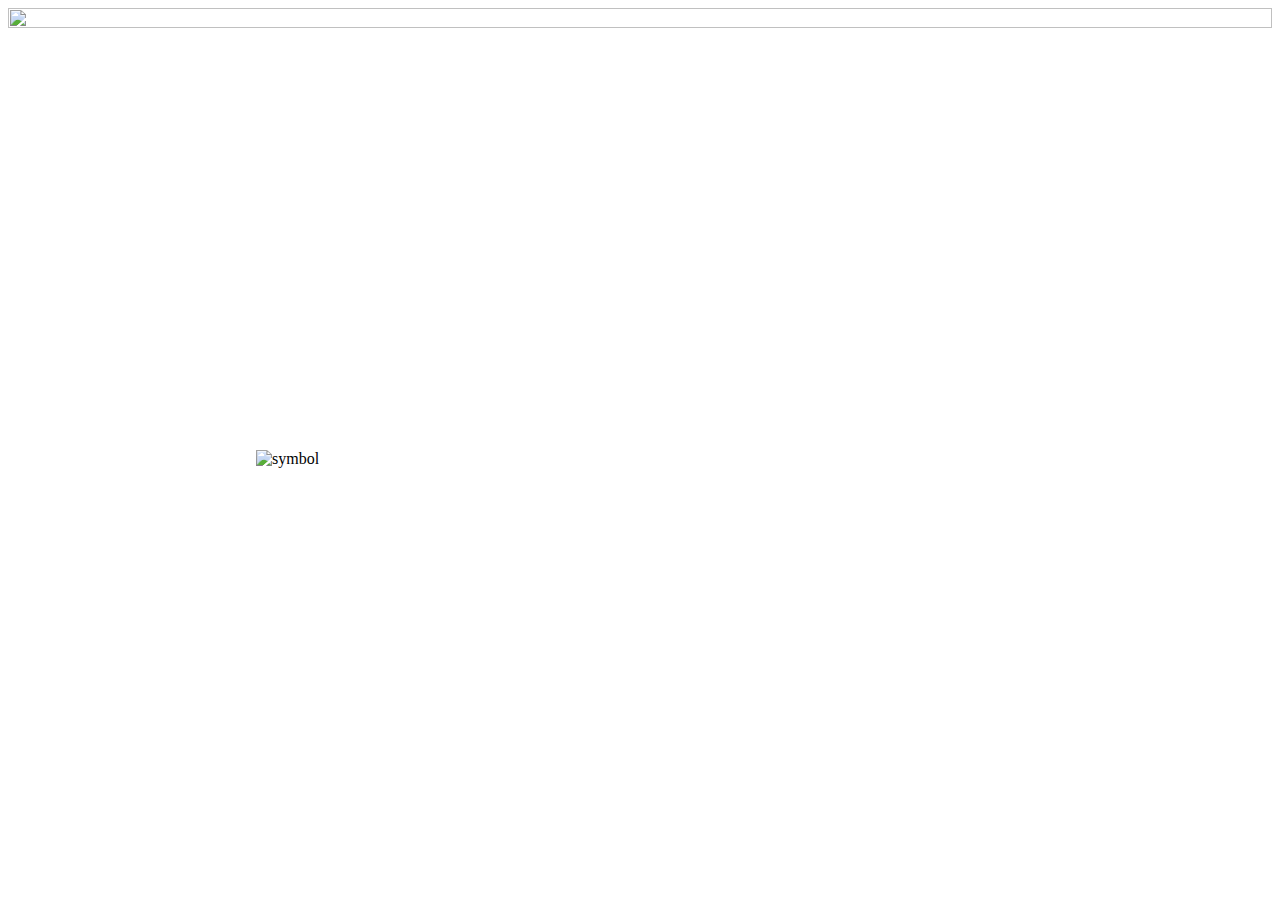
==== cdc.html @ 30a78ee1 "Add files via upload" ====
<!DOCTYPE html>
<html lang="en">
	<head>
		<meta charset="utf-8">		
		<title></title>
		<meta name="description" content="">
		<link rel="stylesheet" href="./website2.css">
	</head>

	<body>
		<img src="images/cdc.jpg" width="100%" height="100%"  >
<!--#this is where you place the contents of your web page-->
<a class="hideDisplaya" href="https://wise-paas.advantech.com/en-us/marketplace/product/category/advantech-select/webaccess 
">
  <img src="images/sphere.png" width="70" height="70" alt="symbol">

  <span class="showDisplayOnHover">
      

    <span class="showBodyOfDisplayOnHover">
     <H3>Centralized Dashboard Command Center</H3>
	<H4>- Real-time dashboard monitoring for all solutions.</br>
            - Using contextualized and visualized data, both real-time and historical, it enables managers to gain significant intelligence and actionable insights for optimizing operation efficiency.</H4>

    </span>
  </span>
</a>



		</div><!--content-->

			<div id="footer">
			
			</div> <!--footer-->
		</div><!--wrapper-->

	</body>
</html>
---- website2.css ----
a.hideDisplaya{
  position: relative; /* This makes everything work.*/
  /* Allows you to layer overlapping elements. */
  z-index: 20; 
  color: #000;
  text-decoration: none;
       top:50%;
       left:20%;
       width:100px;
       height:40px;
       position: absolute;
       
}

a.hideDisplayb{
  position: relative; /* This makes everything work.*/
  /* Allows you to layer overlapping elements. */
  z-index: 20; 
  color: #000;
  text-decoration: none;
       top:85%;
       left:70%;
       width:100px;
       height:40px;
       position: absolute;
       
}
  

a.hideDisplaya:hover{
  /* Allows you to layer overlapping elements. */
  z-index: 30; 
display:block;
}



a.hideDisplayb:hover{
  /* Allows you to layer overlapping elements. */
  z-index: 30; 
display:block;
}

a.hideDisplaya span.showDisplayOnHover{

display:none;
}

a.hideDisplayb span.showDisplayOnHover{
display:none;
}


/* This will only display itself when the
 * user hovers the mouse over the anchor. */
a.hideDisplaya:hover span.showDisplayOnHover{ 
  display: block;
  position: absolute;
  font-size: 18px;

  
  /* This sets the height of a line of text in the box. */
  line-height: 25px;

  
  /* These position the box where it needs to go. */
  top: 1px; 
  left: 50px; 
  
  /* These adjust the size of the box when it appears. */
  width: 300px;
  padding: 10px;
  
  border: 1px solid #666666;
  background-color: #FFFFFF; 
  
  /* text color */
  color: #000000;
  text-align: left;
}

/* This will only display itself when the
 * user hovers the mouse over the anchor. */
a.hideDisplayb:hover span.showDisplayOnHover{ 
  display: block;
  position: absolute;
  font-size: 18px;

  
  /* This sets the height of a line of text in the box. */
  line-height: 25px;

  
  /* These position the box where it needs to go. */
  top: 5px; 
  left: 50px; 
  
  /* These adjust the size of the box when it appears. */
  width: 200px;
  padding: 10px;
  
  border: 1px solid #666666;
  background-color: #FFFFFF; 
  
  /* text color */
  color: #000000;
  text-align: left;
}


span.showBodyOfDisplayOnHover {
  font-size: 16px; 
  font-weight: normal;
  color: #444;
  line-height: 18px; 
display:block;
}



h1 { 
  color: #000000; 
  font-family: Georgia, "Times New Roman", serif; 
  text-align: center;
}

/* All of the elements that start with # are used 
 * to control the appearance of sections surrounded 
 * by <div> tags with the specified id. */
#wrapper {  
  min-width: 700px;
  text-align: center;
  
  /* The next two commands center the 
   *wrapper in the middle of the browser window. */
  margin-left: auto;
  margin-right: auto;
  
  /* This sets the wrapper to use 80% of the browser window. */
  width: 80%; 
}

#header {
  color: #000000;
  text-align: center;
  margin: 0;
  
  /* The header will have 20 pixels of blank space below it. */
  padding-bottom: 20px; 
} 

#guide {

}

#content {
  padding-top: 10px;
  padding-bottom: 30px;
  padding-left: 20px;
  padding-right: 20px;
  color: #000000;
}

#footer { 
  color: #000000; 
  font-size: .60em; 
  font-style: italic; 
  text-align: center;
  padding-top: 20px;
  padding-bottom: 20px;
}

/* This controls the appearance of the hyperlinks 
 * in the footer section of the div element. */
#footer a:link {
  color: #000000; 
}

/* This controls the appearance of the hyperlinks that have 
 * been visited in the footer section of the div element. */
#footer a:visited {
  color: #000000; 
}

h3 
{
  text-align: center;
    
}

h4 
{text-align: left;}
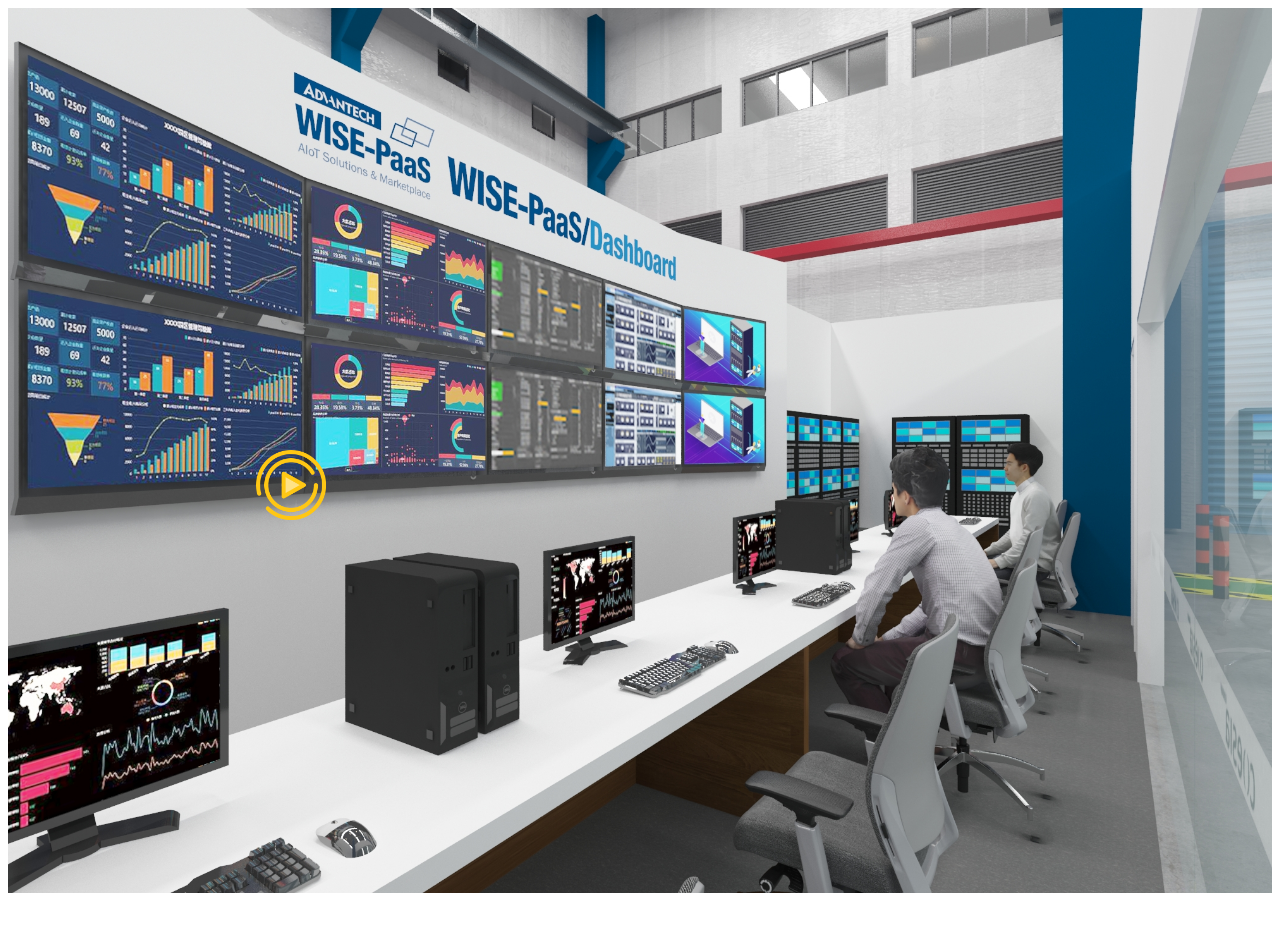
==== commit 3cde0984: "Update cdc.html" ====
--- a/cdc.html
+++ b/cdc.html
@@ -8,11 +8,11 @@
 	</head>
 
 	<body>
-		<img src="images/cdc.jpg" width="100%" height="100%"  >
+		<img src="cdc.jpg" width="100%" height="100%"  >
 <!--#this is where you place the contents of your web page-->
 <a class="hideDisplaya" href="https://wise-paas.advantech.com/en-us/marketplace/product/category/advantech-select/webaccess 
 ">
-  <img src="images/sphere.png" width="70" height="70" alt="symbol">
+  <img src="sphere.png" width="70" height="70" alt="symbol">
 
   <span class="showDisplayOnHover">
       
@@ -36,4 +36,4 @@
 		</div><!--wrapper-->
 
 	</body>
-</html>+</html>
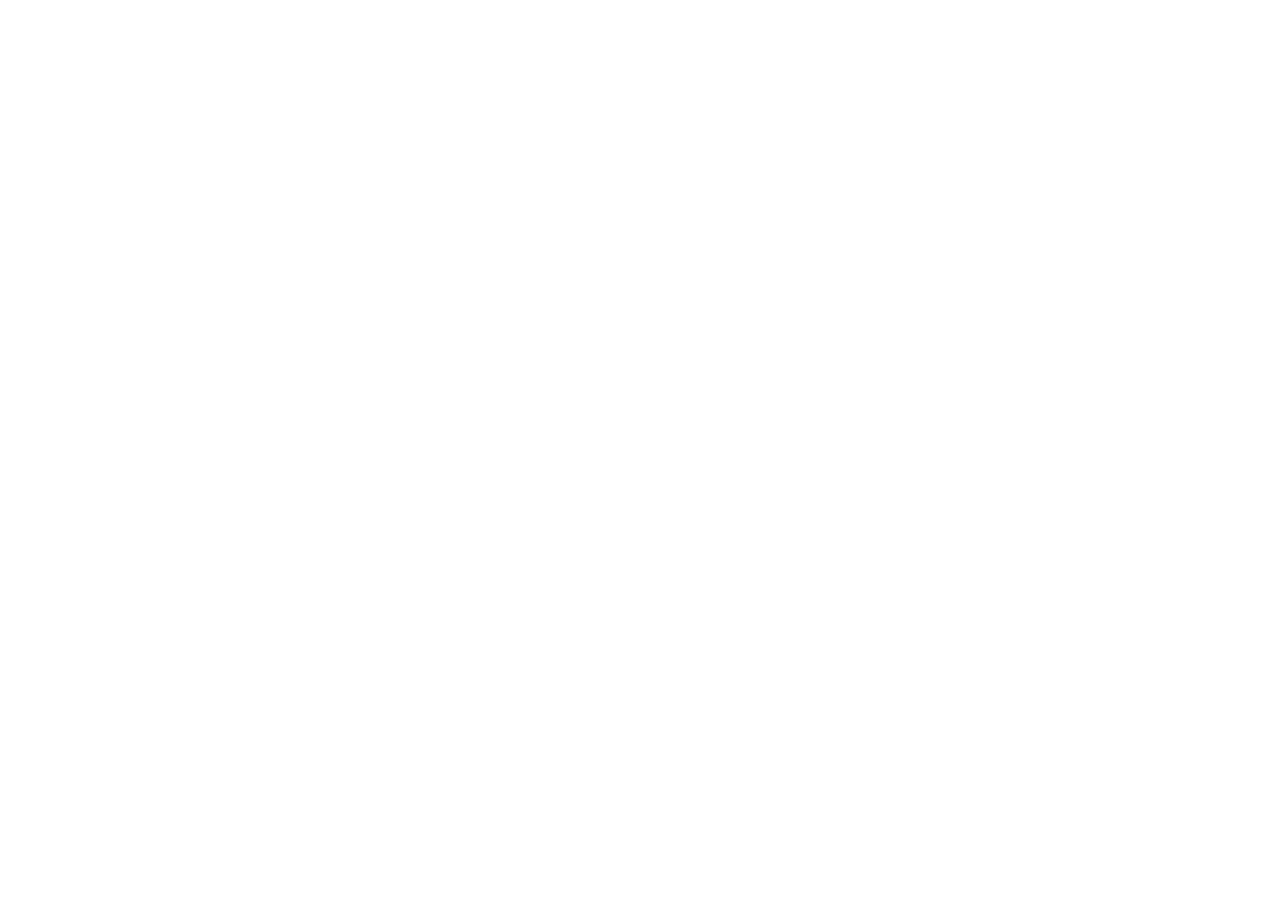
==== commit 7e493109: "Update cdc.html" ====
--- a/cdc.html
+++ b/cdc.html
@@ -1,39 +1,18 @@
-<!DOCTYPE html>
-<html lang="en">
-	<head>
-		<meta charset="utf-8">		
-		<title></title>
-		<meta name="description" content="">
-		<link rel="stylesheet" href="./website2.css">
-	</head>
-
-	<body>
-		<img src="cdc.jpg" width="100%" height="100%"  >
-<!--#this is where you place the contents of your web page-->
-<a class="hideDisplaya" href="https://wise-paas.advantech.com/en-us/marketplace/product/category/advantech-select/webaccess 
-">
-  <img src="sphere.png" width="70" height="70" alt="symbol">
-
-  <span class="showDisplayOnHover">
-      
-
-    <span class="showBodyOfDisplayOnHover">
-     <H3>Centralized Dashboard Command Center</H3>
-	<H4>- Real-time dashboard monitoring for all solutions.</br>
-            - Using contextualized and visualized data, both real-time and historical, it enables managers to gain significant intelligence and actionable insights for optimizing operation efficiency.</H4>
-
-    </span>
-  </span>
-</a>
-
-
-
-		</div><!--content-->
-
-			<div id="footer">
-			
-			</div> <!--footer-->
-		</div><!--wrapper-->
-
-	</body>
+<!doctype html>
+<html>
+<head>
+    <link rel="stylesheet" href="image-map-pro.min.css">
+</head>
+<body>
+    <div id="image-map-pro-container"></div>
+    <script src="jquery.min.js"></script>
+    <script src="image-map-pro.min.js"></script>
+    <script type="text/javascript">
+        ;(function ($, window, document, undefined) {
+            $(document).ready(function() {
+        $('#image-map-pro-container').imageMapPro({"id":6439,"editor":{"previewMode":1,"selected_shape":"spot-4763","shapeCounter":{"spots":18}},"general":{"name":"Advantech","shortcode":"Advantech","width":1920,"height":1344,"naturalWidth":4167,"naturalHeight":2917,"center_image_map":1},"image":{"url":"https://advantech-vs.github.io/advantech-vs/pf.jpg"},"fullscreen":{"enable_fullscreen_mode":1,"start_in_fullscreen_mode":1},"shapes":{"pageload_animation":"grow","glowing_shapes":1},"tooltips":{"constrain_tooltips":0,"fullscreen_tooltips":"none"},"layers":{"enable_layers":1,"layers_list":[{"id":2,"title":"Main","image_url":"https://advantech-vs.github.io/advantech-vs/background_icon.jpg","image_width":4167,"image_height":2917},{"id":1,"title":"Command Center","image_url":"https://advantech-vs.github.io/advantech-vs/cdc_icon.jpg","image_width":4167,"image_height":2917},{"id":0,"title":"Production Floor","image_url":"https://advantech-vs.github.io/advantech-vs/pf_icon.jpg","image_width":4167,"image_height":2917}]},"shapes_menu":{"enable_search":0,"hide_children_of_connected_shapes":0},"spots":[{"id":"spot-2516","title":"Command Centre","x":47.756,"y":31.312,"x_image_background":47.756,"y_image_background":31.312,"layerID":"2","default_style":{"opacity":0.9603960396039604,"background_color":"#ffffff","background_opacity":0,"use_icon":0},"mouseover_style":{"opacity":0.9603960396039604,"background_opacity":0},"tooltip_style":{"background_opacity":0,"position":"right","width":280,"offset_x":-7.278353772338946,"offset_y":1.828256694034252},"tooltip_content":{"squares_settings":{"containers":[{"id":"sq-container-60431","settings":{"elements":[{"settings":{"name":"Button","iconClass":"fa fa-link"},"options":{"heading":{"text":"My Shape"},"button":{"text":"Centralized Dashboard Command Center","link_to":"https://advantech-vs.github.io/advantech-vs/cdc.html","bg_color":"#7a7a7a"}}}]}}]}}},{"id":"spot-5788","title":"PF","x":71.144,"y":53.508,"x_image_background":71.144,"y_image_background":53.508,"layerID":"2","static":1,"default_style":{"background_opacity":0,"use_icon":0},"tooltip_style":{"background_opacity":0,"position":"right","width":195,"offset_x":-6.14043772865125,"offset_y":2.0573871288168633},"tooltip_content":{"squares_settings":{"containers":[{"id":"sq-container-196781","settings":{"elements":[{"settings":{"name":"Button","iconClass":"fa fa-link"},"options":{"heading":{"text":"My Shape"},"button":{"text":"Production Floor","link_to":"https://advantech-vs.github.io/advantech-vs/pf.html","bg_color":"#7a7a7a","padding":10}}}]}}]}}},{"id":"spot-9076","title":"Spot 6","x":41.028,"y":37.491,"x_image_background":41.028,"y_image_background":37.491,"layerID":"1","default_style":{"background_opacity":0,"use_icon":0},"mouseover_style":{"opacity":0.48514851485148514,"background_opacity":0.504950495049505},"tooltip_style":{"background_opacity":0,"position":"right","width":353,"auto_width":0,"offset_x":-6.252065255557596,"offset_y":5.489073627672703},"tooltip_content":{"squares_settings":{"containers":[{"id":"sq-container-28511","settings":{"elements":[{"settings":{"name":"Button","iconClass":"fa fa-link"},"options":{"heading":{"text":"My Shape"},"button":{"text":"Centralized Dashboard Command Center","link_to":"https://wise-paas.advantech.com/en-us/marketplace/product/category/advantech-select/webaccess ","display":"block","height":30,"bg_color":"#7a7a7a"},"style":{"background_color":"#7a7a7a","background_opacity":1},"font":{"line_height":"5"}}},{"settings":{"name":"Paragraph","iconClass":"fa fa-paragraph"},"options":{"text":{"text":"- Real-time dashboard monitoring for all solutions.\n- Using contextualized and visualized data, both real-time and historical, it enables managers to gain significant intelligence and actionable insights for optimizing operation efficiency."},"style":{"background_color":"#dedede","background_opacity":0.7444933920704846},"font":{"font_size":"12","text_color":"#4d4d4d"}}}]}}]}}},{"id":"spot-4763","title":"Command Centre","x":25.559,"y":35.327,"x_image_background":25.559,"y_image_background":35.327,"static":1,"default_style":{"opacity":0,"background_color":"#ffffff","background_opacity":0.011138613861386138,"use_icon":0},"mouseover_style":{"opacity":0,"background_opacity":0.011138613861386138},"tooltip_style":{"background_opacity":0,"position":"right","width":381,"auto_width":0,"offset_x":-0.27562853546371713,"offset_y":15.578740276035134},"tooltip_content":{"squares_settings":{"containers":[{"id":"sq-container-103231","settings":{"elements":[{"settings":{"name":"Button","iconClass":"fa fa-link"},"options":{"button":{"text":"Machine Status Monitoring","link_to":"https://www.advantech.com/srp/overall-equipment-effectiveness?_ga=2.231723231.133246273.1626855492-1766120000.1612441185 ","display":"block","height":30,"bg_color":"#7a7a7a"},"style":{"background_color":"#7a7a7a","background_opacity":1}}},{"settings":{"name":"Paragraph","iconClass":"fa fa-paragraph"},"options":{"text":{"text":"- Non-instrusive solution that able to detect machine status such as RUN, STOP, and IDLE through existing tower light to improve your overall equipment effectiveness (OEE)."},"style":{"background_color":"#cfcfcf","background_opacity":0.6607929515418502},"font":{"line_height":"20","text_color":"#4d4d4d"}}},{"settings":{"name":"Image","iconClass":"fa fa-camera"},"options":{"image":{"url":"https://advantech-vs.github.io/advantech-vs/test1.png","image_is_a_link":1,"link_to":"https://www.advantech.com/products/157db4ae-9705-4640-b24c-81867746ed30/wise-s100/mod_deb8859e-49cb-451e-9466-0631c012c481 "},"layout":{"column_span":{"lg":{"class":"sq-col-lg-7"}}},"style":{"background_opacity":0.5679012345679012}}},{"settings":{"name":"Image","iconClass":"fa fa-camera"},"options":{"image":{"url":"https://advantech-vs.github.io/advantech-vs/test2.png","image_is_a_link":1,"link_to":"https://www.advantech.com/products/4260f153-57cd-4102-81ea-7a0f36d9b216/wise-4051/mod_2eb0f706-e41f-41dd-b4b3-d83baa8644a3 "},"layout":{"column_span":{"lg":{"class":"sq-col-lg-5"}}},"style":{"background_opacity":0.5555555555555556}}}]}}]}}}]});
+            });
+            })(jQuery, window, document);
+    </script>
+</body>
 </html>
--- a/image-map-pro.min.css
+++ b/image-map-pro.min.css
@@ -0,0 +1,6 @@
+/*!
+ *  Font Awesome 4.7.0 by @davegandy - http://fontawesome.io - @fontawesome
+ *  License - http://fontawesome.io/license (Font: SIL OFL 1.1, CSS: MIT License)
+ */@font-face{font-family:FontAwesome;src:url(../fonts/fontawesome-webfont.eot?v=4.7.0);src:url(../fonts/fontawesome-webfont.eot?#iefix&v=4.7.0) format('embedded-opentype'),url(../fonts/fontawesome-webfont.woff2?v=4.7.0) format('woff2'),url(../fonts/fontawesome-webfont.woff?v=4.7.0) format('woff'),url(../fonts/fontawesome-webfont.ttf?v=4.7.0) format('truetype'),url(../fonts/fontawesome-webfont.svg?v=4.7.0#fontawesomeregular) format('svg');font-weight:400;font-style:normal}.fa{display:inline-block;font:normal normal normal 14px/1 FontAwesome;font-size:inherit;text-rendering:auto;-webkit-font-smoothing:antialiased;-moz-osx-font-smoothing:grayscale}.fa-lg{font-size:1.33333333em;line-height:.75em;vertical-align:-15%}.fa-2x{font-size:2em}.fa-3x{font-size:3em}.fa-4x{font-size:4em}.fa-5x{font-size:5em}.fa-fw{width:1.28571429em;text-align:center}.fa-ul{padding-left:0;margin-left:2.14285714em;list-style-type:none}.fa-ul>li{position:relative}.fa-li{position:absolute;left:-2.14285714em;width:2.14285714em;top:.14285714em;text-align:center}.fa-li.fa-lg{left:-1.85714286em}.fa-border{padding:.2em .25em .15em;border:solid .08em #eee;border-radius:.1em}.fa-pull-left{float:left}.fa-pull-right{float:right}.fa.fa-pull-left{margin-right:.3em}.fa.fa-pull-right{margin-left:.3em}.pull-right{float:right}.pull-left{float:left}.fa.pull-left{margin-right:.3em}.fa.pull-right{margin-left:.3em}.fa-spin{-webkit-animation:fa-spin 2s infinite linear;animation:fa-spin 2s infinite linear}.fa-pulse{-webkit-animation:fa-spin 1s infinite steps(8);animation:fa-spin 1s infinite steps(8)}@-webkit-keyframes fa-spin{0%{-webkit-transform:rotate(0);transform:rotate(0)}100%{-webkit-transform:rotate(359deg);transform:rotate(359deg)}}@keyframes fa-spin{0%{-webkit-transform:rotate(0);transform:rotate(0)}100%{-webkit-transform:rotate(359deg);transform:rotate(359deg)}}.fa-rotate-90{-webkit-transform:rotate(90deg);-ms-transform:rotate(90deg);transform:rotate(90deg)}.fa-rotate-180{-webkit-transform:rotate(180deg);-ms-transform:rotate(180deg);transform:rotate(180deg)}.fa-rotate-270{-webkit-transform:rotate(270deg);-ms-transform:rotate(270deg);transform:rotate(270deg)}.fa-flip-horizontal{-webkit-transform:scale(-1,1);-ms-transform:scale(-1,1);transform:scale(-1,1)}.fa-flip-vertical{-webkit-transform:scale(1,-1);-ms-transform:scale(1,-1);transform:scale(1,-1)}:root .fa-flip-horizontal,:root .fa-flip-vertical,:root .fa-rotate-180,:root .fa-rotate-270,:root .fa-rotate-90{filter:none}.fa-stack{position:relative;display:inline-block;width:2em;height:2em;line-height:2em;vertical-align:middle}.fa-stack-1x,.fa-stack-2x{position:absolute;left:0;width:100%;text-align:center}.fa-stack-1x{line-height:inherit}.fa-stack-2x{font-size:2em}.fa-inverse{color:#fff}.fa-glass:before{content:"\f000"}.fa-music:before{content:"\f001"}.fa-search:before{content:"\f002"}.fa-envelope-o:before{content:"\f003"}.fa-heart:before{content:"\f004"}.fa-star:before{content:"\f005"}.fa-star-o:before{content:"\f006"}.fa-user:before{content:"\f007"}.fa-film:before{content:"\f008"}.fa-th-large:before{content:"\f009"}.fa-th:before{content:"\f00a"}.fa-th-list:before{content:"\f00b"}.fa-check:before{content:"\f00c"}.fa-close:before,.fa-remove:before,.fa-times:before{content:"\f00d"}.fa-search-plus:before{content:"\f00e"}.fa-search-minus:before{content:"\f010"}.fa-power-off:before{content:"\f011"}.fa-signal:before{content:"\f012"}.fa-cog:before,.fa-gear:before{content:"\f013"}.fa-trash-o:before{content:"\f014"}.fa-home:before{content:"\f015"}.fa-file-o:before{content:"\f016"}.fa-clock-o:before{content:"\f017"}.fa-road:before{content:"\f018"}.fa-download:before{content:"\f019"}.fa-arrow-circle-o-down:before{content:"\f01a"}.fa-arrow-circle-o-up:before{content:"\f01b"}.fa-inbox:before{content:"\f01c"}.fa-play-circle-o:before{content:"\f01d"}.fa-repeat:before,.fa-rotate-right:before{content:"\f01e"}.fa-refresh:before{content:"\f021"}.fa-list-alt:before{content:"\f022"}.fa-lock:before{content:"\f023"}.fa-flag:before{content:"\f024"}.fa-headphones:before{content:"\f025"}.fa-volume-off:before{content:"\f026"}.fa-volume-down:before{content:"\f027"}.fa-volume-up:before{content:"\f028"}.fa-qrcode:before{content:"\f029"}.fa-barcode:before{content:"\f02a"}.fa-tag:before{content:"\f02b"}.fa-tags:before{content:"\f02c"}.fa-book:before{content:"\f02d"}.fa-bookmark:before{content:"\f02e"}.fa-print:before{content:"\f02f"}.fa-camera:before{content:"\f030"}.fa-font:before{content:"\f031"}.fa-bold:before{content:"\f032"}.fa-italic:before{content:"\f033"}.fa-text-height:before{content:"\f034"}.fa-text-width:before{content:"\f035"}.fa-align-left:before{content:"\f036"}.fa-align-center:before{content:"\f037"}.fa-align-right:before{content:"\f038"}.fa-align-justify:before{content:"\f039"}.fa-list:before{content:"\f03a"}.fa-dedent:before,.fa-outdent:before{content:"\f03b"}.fa-indent:before{content:"\f03c"}.fa-video-camera:before{content:"\f03d"}.fa-image:before,.fa-photo:before,.fa-picture-o:before{content:"\f03e"}.fa-pencil:before{content:"\f040"}.fa-map-marker:before{content:"\f041"}.fa-adjust:before{content:"\f042"}.fa-tint:before{content:"\f043"}.fa-edit:before,.fa-pencil-square-o:before{content:"\f044"}.fa-share-square-o:before{content:"\f045"}.fa-check-square-o:before{content:"\f046"}.fa-arrows:before{content:"\f047"}.fa-step-backward:before{content:"\f048"}.fa-fast-backward:before{content:"\f049"}.fa-backward:before{content:"\f04a"}.fa-play:before{content:"\f04b"}.fa-pause:before{content:"\f04c"}.fa-stop:before{content:"\f04d"}.fa-forward:before{content:"\f04e"}.fa-fast-forward:before{content:"\f050"}.fa-step-forward:before{content:"\f051"}.fa-eject:before{content:"\f052"}.fa-chevron-left:before{content:"\f053"}.fa-chevron-right:before{content:"\f054"}.fa-plus-circle:before{content:"\f055"}.fa-minus-circle:before{content:"\f056"}.fa-times-circle:before{content:"\f057"}.fa-check-circle:before{content:"\f058"}.fa-question-circle:before{content:"\f059"}.fa-info-circle:before{content:"\f05a"}.fa-crosshairs:before{content:"\f05b"}.fa-times-circle-o:before{content:"\f05c"}.fa-check-circle-o:before{content:"\f05d"}.fa-ban:before{content:"\f05e"}.fa-arrow-left:before{content:"\f060"}.fa-arrow-right:before{content:"\f061"}.fa-arrow-up:before{content:"\f062"}.fa-arrow-down:before{content:"\f063"}.fa-mail-forward:before,.fa-share:before{content:"\f064"}.fa-expand:before{content:"\f065"}.fa-compress:before{content:"\f066"}.fa-plus:before{content:"\f067"}.fa-minus:before{content:"\f068"}.fa-asterisk:before{content:"\f069"}.fa-exclamation-circle:before{content:"\f06a"}.fa-gift:before{content:"\f06b"}.fa-leaf:before{content:"\f06c"}.fa-fire:before{content:"\f06d"}.fa-eye:before{content:"\f06e"}.fa-eye-slash:before{content:"\f070"}.fa-exclamation-triangle:before,.fa-warning:before{content:"\f071"}.fa-plane:before{content:"\f072"}.fa-calendar:before{content:"\f073"}.fa-random:before{content:"\f074"}.fa-comment:before{content:"\f075"}.fa-magnet:before{content:"\f076"}.fa-chevron-up:before{content:"\f077"}.fa-chevron-down:before{content:"\f078"}.fa-retweet:before{content:"\f079"}.fa-shopping-cart:before{content:"\f07a"}.fa-folder:before{content:"\f07b"}.fa-folder-open:before{content:"\f07c"}.fa-arrows-v:before{content:"\f07d"}.fa-arrows-h:before{content:"\f07e"}.fa-bar-chart-o:before,.fa-bar-chart:before{content:"\f080"}.fa-twitter-square:before{content:"\f081"}.fa-facebook-square:before{content:"\f082"}.fa-camera-retro:before{content:"\f083"}.fa-key:before{content:"\f084"}.fa-cogs:before,.fa-gears:before{content:"\f085"}.fa-comments:before{content:"\f086"}.fa-thumbs-o-up:before{content:"\f087"}.fa-thumbs-o-down:before{content:"\f088"}.fa-star-half:before{content:"\f089"}.fa-heart-o:before{content:"\f08a"}.fa-sign-out:before{content:"\f08b"}.fa-linkedin-square:before{content:"\f08c"}.fa-thumb-tack:before{content:"\f08d"}.fa-external-link:before{content:"\f08e"}.fa-sign-in:before{content:"\f090"}.fa-trophy:before{content:"\f091"}.fa-github-square:before{content:"\f092"}.fa-upload:before{content:"\f093"}.fa-lemon-o:before{content:"\f094"}.fa-phone:before{content:"\f095"}.fa-square-o:before{content:"\f096"}.fa-bookmark-o:before{content:"\f097"}.fa-phone-square:before{content:"\f098"}.fa-twitter:before{content:"\f099"}.fa-facebook-f:before,.fa-facebook:before{content:"\f09a"}.fa-github:before{content:"\f09b"}.fa-unlock:before{content:"\f09c"}.fa-credit-card:before{content:"\f09d"}.fa-feed:before,.fa-rss:before{content:"\f09e"}.fa-hdd-o:before{content:"\f0a0"}.fa-bullhorn:before{content:"\f0a1"}.fa-bell:before{content:"\f0f3"}.fa-certificate:before{content:"\f0a3"}.fa-hand-o-right:before{content:"\f0a4"}.fa-hand-o-left:before{content:"\f0a5"}.fa-hand-o-up:before{content:"\f0a6"}.fa-hand-o-down:before{content:"\f0a7"}.fa-arrow-circle-left:before{content:"\f0a8"}.fa-arrow-circle-right:before{content:"\f0a9"}.fa-arrow-circle-up:before{content:"\f0aa"}.fa-arrow-circle-down:before{content:"\f0ab"}.fa-globe:before{content:"\f0ac"}.fa-wrench:before{content:"\f0ad"}.fa-tasks:before{content:"\f0ae"}.fa-filter:before{content:"\f0b0"}.fa-briefcase:before{content:"\f0b1"}.fa-arrows-alt:before{content:"\f0b2"}.fa-group:before,.fa-users:before{content:"\f0c0"}.fa-chain:before,.fa-link:before{content:"\f0c1"}.fa-cloud:before{content:"\f0c2"}.fa-flask:before{content:"\f0c3"}.fa-cut:before,.fa-scissors:before{content:"\f0c4"}.fa-copy:before,.fa-files-o:before{content:"\f0c5"}.fa-paperclip:before{content:"\f0c6"}.fa-floppy-o:before,.fa-save:before{content:"\f0c7"}.fa-square:before{content:"\f0c8"}.fa-bars:before,.fa-navicon:before,.fa-reorder:before{content:"\f0c9"}.fa-list-ul:before{content:"\f0ca"}.fa-list-ol:before{content:"\f0cb"}.fa-strikethrough:before{content:"\f0cc"}.fa-underline:before{content:"\f0cd"}.fa-table:before{content:"\f0ce"}.fa-magic:before{content:"\f0d0"}.fa-truck:before{content:"\f0d1"}.fa-pinterest:before{content:"\f0d2"}.fa-pinterest-square:before{content:"\f0d3"}.fa-google-plus-square:before{content:"\f0d4"}.fa-google-plus:before{content:"\f0d5"}.fa-money:before{content:"\f0d6"}.fa-caret-down:before{content:"\f0d7"}.fa-caret-up:before{content:"\f0d8"}.fa-caret-left:before{content:"\f0d9"}.fa-caret-right:before{content:"\f0da"}.fa-columns:before{content:"\f0db"}.fa-sort:before,.fa-unsorted:before{content:"\f0dc"}.fa-sort-desc:before,.fa-sort-down:before{content:"\f0dd"}.fa-sort-asc:before,.fa-sort-up:before{content:"\f0de"}.fa-envelope:before{content:"\f0e0"}.fa-linkedin:before{content:"\f0e1"}.fa-rotate-left:before,.fa-undo:before{content:"\f0e2"}.fa-gavel:before,.fa-legal:before{content:"\f0e3"}.fa-dashboard:before,.fa-tachometer:before{content:"\f0e4"}.fa-comment-o:before{content:"\f0e5"}.fa-comments-o:before{content:"\f0e6"}.fa-bolt:before,.fa-flash:before{content:"\f0e7"}.fa-sitemap:before{content:"\f0e8"}.fa-umbrella:before{content:"\f0e9"}.fa-clipboard:before,.fa-paste:before{content:"\f0ea"}.fa-lightbulb-o:before{content:"\f0eb"}.fa-exchange:before{content:"\f0ec"}.fa-cloud-download:before{content:"\f0ed"}.fa-cloud-upload:before{content:"\f0ee"}.fa-user-md:before{content:"\f0f0"}.fa-stethoscope:before{content:"\f0f1"}.fa-suitcase:before{content:"\f0f2"}.fa-bell-o:before{content:"\f0a2"}.fa-coffee:before{content:"\f0f4"}.fa-cutlery:before{content:"\f0f5"}.fa-file-text-o:before{content:"\f0f6"}.fa-building-o:before{content:"\f0f7"}.fa-hospital-o:before{content:"\f0f8"}.fa-ambulance:before{content:"\f0f9"}.fa-medkit:before{content:"\f0fa"}.fa-fighter-jet:before{content:"\f0fb"}.fa-beer:before{content:"\f0fc"}.fa-h-square:before{content:"\f0fd"}.fa-plus-square:before{content:"\f0fe"}.fa-angle-double-left:before{content:"\f100"}.fa-angle-double-right:before{content:"\f101"}.fa-angle-double-up:before{content:"\f102"}.fa-angle-double-down:before{content:"\f103"}.fa-angle-left:before{content:"\f104"}.fa-angle-right:before{content:"\f105"}.fa-angle-up:before{content:"\f106"}.fa-angle-down:before{content:"\f107"}.fa-desktop:before{content:"\f108"}.fa-laptop:before{content:"\f109"}.fa-tablet:before{content:"\f10a"}.fa-mobile-phone:before,.fa-mobile:before{content:"\f10b"}.fa-circle-o:before{content:"\f10c"}.fa-quote-left:before{content:"\f10d"}.fa-quote-right:before{content:"\f10e"}.fa-spinner:before{content:"\f110"}.fa-circle:before{content:"\f111"}.fa-mail-reply:before,.fa-reply:before{content:"\f112"}.fa-github-alt:before{content:"\f113"}.fa-folder-o:before{content:"\f114"}.fa-folder-open-o:before{content:"\f115"}.fa-smile-o:before{content:"\f118"}.fa-frown-o:before{content:"\f119"}.fa-meh-o:before{content:"\f11a"}.fa-gamepad:before{content:"\f11b"}.fa-keyboard-o:before{content:"\f11c"}.fa-flag-o:before{content:"\f11d"}.fa-flag-checkered:before{content:"\f11e"}.fa-terminal:before{content:"\f120"}.fa-code:before{content:"\f121"}.fa-mail-reply-all:before,.fa-reply-all:before{content:"\f122"}.fa-star-half-empty:before,.fa-star-half-full:before,.fa-star-half-o:before{content:"\f123"}.fa-location-arrow:before{content:"\f124"}.fa-crop:before{content:"\f125"}.fa-code-fork:before{content:"\f126"}.fa-chain-broken:before,.fa-unlink:before{content:"\f127"}.fa-question:before{content:"\f128"}.fa-info:before{content:"\f129"}.fa-exclamation:before{content:"\f12a"}.fa-superscript:before{content:"\f12b"}.fa-subscript:before{content:"\f12c"}.fa-eraser:before{content:"\f12d"}.fa-puzzle-piece:before{content:"\f12e"}.fa-microphone:before{content:"\f130"}.fa-microphone-slash:before{content:"\f131"}.fa-shield:before{content:"\f132"}.fa-calendar-o:before{content:"\f133"}.fa-fire-extinguisher:before{content:"\f134"}.fa-rocket:before{content:"\f135"}.fa-maxcdn:before{content:"\f136"}.fa-chevron-circle-left:before{content:"\f137"}.fa-chevron-circle-right:before{content:"\f138"}.fa-chevron-circle-up:before{content:"\f139"}.fa-chevron-circle-down:before{content:"\f13a"}.fa-html5:before{content:"\f13b"}.fa-css3:before{content:"\f13c"}.fa-anchor:before{content:"\f13d"}.fa-unlock-alt:before{content:"\f13e"}.fa-bullseye:before{content:"\f140"}.fa-ellipsis-h:before{content:"\f141"}.fa-ellipsis-v:before{content:"\f142"}.fa-rss-square:before{content:"\f143"}.fa-play-circle:before{content:"\f144"}.fa-ticket:before{content:"\f145"}.fa-minus-square:before{content:"\f146"}.fa-minus-square-o:before{content:"\f147"}.fa-level-up:before{content:"\f148"}.fa-level-down:before{content:"\f149"}.fa-check-square:before{content:"\f14a"}.fa-pencil-square:before{content:"\f14b"}.fa-external-link-square:before{content:"\f14c"}.fa-share-square:before{content:"\f14d"}.fa-compass:before{content:"\f14e"}.fa-caret-square-o-down:before,.fa-toggle-down:before{content:"\f150"}.fa-caret-square-o-up:before,.fa-toggle-up:before{content:"\f151"}.fa-caret-square-o-right:before,.fa-toggle-right:before{content:"\f152"}.fa-eur:before,.fa-euro:before{content:"\f153"}.fa-gbp:before{content:"\f154"}.fa-dollar:before,.fa-usd:before{content:"\f155"}.fa-inr:before,.fa-rupee:before{content:"\f156"}.fa-cny:before,.fa-jpy:before,.fa-rmb:before,.fa-yen:before{content:"\f157"}.fa-rouble:before,.fa-rub:before,.fa-ruble:before{content:"\f158"}.fa-krw:before,.fa-won:before{content:"\f159"}.fa-bitcoin:before,.fa-btc:before{content:"\f15a"}.fa-file:before{content:"\f15b"}.fa-file-text:before{content:"\f15c"}.fa-sort-alpha-asc:before{content:"\f15d"}.fa-sort-alpha-desc:before{content:"\f15e"}.fa-sort-amount-asc:before{content:"\f160"}.fa-sort-amount-desc:before{content:"\f161"}.fa-sort-numeric-asc:before{content:"\f162"}.fa-sort-numeric-desc:before{content:"\f163"}.fa-thumbs-up:before{content:"\f164"}.fa-thumbs-down:before{content:"\f165"}.fa-youtube-square:before{content:"\f166"}.fa-youtube:before{content:"\f167"}.fa-xing:before{content:"\f168"}.fa-xing-square:before{content:"\f169"}.fa-youtube-play:before{content:"\f16a"}.fa-dropbox:before{content:"\f16b"}.fa-stack-overflow:before{content:"\f16c"}.fa-instagram:before{content:"\f16d"}.fa-flickr:before{content:"\f16e"}.fa-adn:before{content:"\f170"}.fa-bitbucket:before{content:"\f171"}.fa-bitbucket-square:before{content:"\f172"}.fa-tumblr:before{content:"\f173"}.fa-tumblr-square:before{content:"\f174"}.fa-long-arrow-down:before{content:"\f175"}.fa-long-arrow-up:before{content:"\f176"}.fa-long-arrow-left:before{content:"\f177"}.fa-long-arrow-right:before{content:"\f178"}.fa-apple:before{content:"\f179"}.fa-windows:before{content:"\f17a"}.fa-android:before{content:"\f17b"}.fa-linux:before{content:"\f17c"}.fa-dribbble:before{content:"\f17d"}.fa-skype:before{content:"\f17e"}.fa-foursquare:before{content:"\f180"}.fa-trello:before{content:"\f181"}.fa-female:before{content:"\f182"}.fa-male:before{content:"\f183"}.fa-gittip:before,.fa-gratipay:before{content:"\f184"}.fa-sun-o:before{content:"\f185"}.fa-moon-o:before{content:"\f186"}.fa-archive:before{content:"\f187"}.fa-bug:before{content:"\f188"}.fa-vk:before{content:"\f189"}.fa-weibo:before{content:"\f18a"}.fa-renren:before{content:"\f18b"}.fa-pagelines:before{content:"\f18c"}.fa-stack-exchange:before{content:"\f18d"}.fa-arrow-circle-o-right:before{content:"\f18e"}.fa-arrow-circle-o-left:before{content:"\f190"}.fa-caret-square-o-left:before,.fa-toggle-left:before{content:"\f191"}.fa-dot-circle-o:before{content:"\f192"}.fa-wheelchair:before{content:"\f193"}.fa-vimeo-square:before{content:"\f194"}.fa-try:before,.fa-turkish-lira:before{content:"\f195"}.fa-plus-square-o:before{content:"\f196"}.fa-space-shuttle:before{content:"\f197"}.fa-slack:before{content:"\f198"}.fa-envelope-square:before{content:"\f199"}.fa-wordpress:before{content:"\f19a"}.fa-openid:before{content:"\f19b"}.fa-bank:before,.fa-institution:before,.fa-university:before{content:"\f19c"}.fa-graduation-cap:before,.fa-mortar-board:before{content:"\f19d"}.fa-yahoo:before{content:"\f19e"}.fa-google:before{content:"\f1a0"}.fa-reddit:before{content:"\f1a1"}.fa-reddit-square:before{content:"\f1a2"}.fa-stumbleupon-circle:before{content:"\f1a3"}.fa-stumbleupon:before{content:"\f1a4"}.fa-delicious:before{content:"\f1a5"}.fa-digg:before{content:"\f1a6"}.fa-pied-piper-pp:before{content:"\f1a7"}.fa-pied-piper-alt:before{content:"\f1a8"}.fa-drupal:before{content:"\f1a9"}.fa-joomla:before{content:"\f1aa"}.fa-language:before{content:"\f1ab"}.fa-fax:before{content:"\f1ac"}.fa-building:before{content:"\f1ad"}.fa-child:before{content:"\f1ae"}.fa-paw:before{content:"\f1b0"}.fa-spoon:before{content:"\f1b1"}.fa-cube:before{content:"\f1b2"}.fa-cubes:before{content:"\f1b3"}.fa-behance:before{content:"\f1b4"}.fa-behance-square:before{content:"\f1b5"}.fa-steam:before{content:"\f1b6"}.fa-steam-square:before{content:"\f1b7"}.fa-recycle:before{content:"\f1b8"}.fa-automobile:before,.fa-car:before{content:"\f1b9"}.fa-cab:before,.fa-taxi:before{content:"\f1ba"}.fa-tree:before{content:"\f1bb"}.fa-spotify:before{content:"\f1bc"}.fa-deviantart:before{content:"\f1bd"}.fa-soundcloud:before{content:"\f1be"}.fa-database:before{content:"\f1c0"}.fa-file-pdf-o:before{content:"\f1c1"}.fa-file-word-o:before{content:"\f1c2"}.fa-file-excel-o:before{content:"\f1c3"}.fa-file-powerpoint-o:before{content:"\f1c4"}.fa-file-image-o:before,.fa-file-photo-o:before,.fa-file-picture-o:before{content:"\f1c5"}.fa-file-archive-o:before,.fa-file-zip-o:before{content:"\f1c6"}.fa-file-audio-o:before,.fa-file-sound-o:before{content:"\f1c7"}.fa-file-movie-o:before,.fa-file-video-o:before{content:"\f1c8"}.fa-file-code-o:before{content:"\f1c9"}.fa-vine:before{content:"\f1ca"}.fa-codepen:before{content:"\f1cb"}.fa-jsfiddle:before{content:"\f1cc"}.fa-life-bouy:before,.fa-life-buoy:before,.fa-life-ring:before,.fa-life-saver:before,.fa-support:before{content:"\f1cd"}.fa-circle-o-notch:before{content:"\f1ce"}.fa-ra:before,.fa-rebel:before,.fa-resistance:before{content:"\f1d0"}.fa-empire:before,.fa-ge:before{content:"\f1d1"}.fa-git-square:before{content:"\f1d2"}.fa-git:before{content:"\f1d3"}.fa-hacker-news:before,.fa-y-combinator-square:before,.fa-yc-square:before{content:"\f1d4"}.fa-tencent-weibo:before{content:"\f1d5"}.fa-qq:before{content:"\f1d6"}.fa-wechat:before,.fa-weixin:before{content:"\f1d7"}.fa-paper-plane:before,.fa-send:before{content:"\f1d8"}.fa-paper-plane-o:before,.fa-send-o:before{content:"\f1d9"}.fa-history:before{content:"\f1da"}.fa-circle-thin:before{content:"\f1db"}.fa-header:before{content:"\f1dc"}.fa-paragraph:before{content:"\f1dd"}.fa-sliders:before{content:"\f1de"}.fa-share-alt:before{content:"\f1e0"}.fa-share-alt-square:before{content:"\f1e1"}.fa-bomb:before{content:"\f1e2"}.fa-futbol-o:before,.fa-soccer-ball-o:before{content:"\f1e3"}.fa-tty:before{content:"\f1e4"}.fa-binoculars:before{content:"\f1e5"}.fa-plug:before{content:"\f1e6"}.fa-slideshare:before{content:"\f1e7"}.fa-twitch:before{content:"\f1e8"}.fa-yelp:before{content:"\f1e9"}.fa-newspaper-o:before{content:"\f1ea"}.fa-wifi:before{content:"\f1eb"}.fa-calculator:before{content:"\f1ec"}.fa-paypal:before{content:"\f1ed"}.fa-google-wallet:before{content:"\f1ee"}.fa-cc-visa:before{content:"\f1f0"}.fa-cc-mastercard:before{content:"\f1f1"}.fa-cc-discover:before{content:"\f1f2"}.fa-cc-amex:before{content:"\f1f3"}.fa-cc-paypal:before{content:"\f1f4"}.fa-cc-stripe:before{content:"\f1f5"}.fa-bell-slash:before{content:"\f1f6"}.fa-bell-slash-o:before{content:"\f1f7"}.fa-trash:before{content:"\f1f8"}.fa-copyright:before{content:"\f1f9"}.fa-at:before{content:"\f1fa"}.fa-eyedropper:before{content:"\f1fb"}.fa-paint-brush:before{content:"\f1fc"}.fa-birthday-cake:before{content:"\f1fd"}.fa-area-chart:before{content:"\f1fe"}.fa-pie-chart:before{content:"\f200"}.fa-line-chart:before{content:"\f201"}.fa-lastfm:before{content:"\f202"}.fa-lastfm-square:before{content:"\f203"}.fa-toggle-off:before{content:"\f204"}.fa-toggle-on:before{content:"\f205"}.fa-bicycle:before{content:"\f206"}.fa-bus:before{content:"\f207"}.fa-ioxhost:before{content:"\f208"}.fa-angellist:before{content:"\f209"}.fa-cc:before{content:"\f20a"}.fa-ils:before,.fa-shekel:before,.fa-sheqel:before{content:"\f20b"}.fa-meanpath:before{content:"\f20c"}.fa-buysellads:before{content:"\f20d"}.fa-connectdevelop:before{content:"\f20e"}.fa-dashcube:before{content:"\f210"}.fa-forumbee:before{content:"\f211"}.fa-leanpub:before{content:"\f212"}.fa-sellsy:before{content:"\f213"}.fa-shirtsinbulk:before{content:"\f214"}.fa-simplybuilt:before{content:"\f215"}.fa-skyatlas:before{content:"\f216"}.fa-cart-plus:before{content:"\f217"}.fa-cart-arrow-down:before{content:"\f218"}.fa-diamond:before{content:"\f219"}.fa-ship:before{content:"\f21a"}.fa-user-secret:before{content:"\f21b"}.fa-motorcycle:before{content:"\f21c"}.fa-street-view:before{content:"\f21d"}.fa-heartbeat:before{content:"\f21e"}.fa-venus:before{content:"\f221"}.fa-mars:before{content:"\f222"}.fa-mercury:before{content:"\f223"}.fa-intersex:before,.fa-transgender:before{content:"\f224"}.fa-transgender-alt:before{content:"\f225"}.fa-venus-double:before{content:"\f226"}.fa-mars-double:before{content:"\f227"}.fa-venus-mars:before{content:"\f228"}.fa-mars-stroke:before{content:"\f229"}.fa-mars-stroke-v:before{content:"\f22a"}.fa-mars-stroke-h:before{content:"\f22b"}.fa-neuter:before{content:"\f22c"}.fa-genderless:before{content:"\f22d"}.fa-facebook-official:before{content:"\f230"}.fa-pinterest-p:before{content:"\f231"}.fa-whatsapp:before{content:"\f232"}.fa-server:before{content:"\f233"}.fa-user-plus:before{content:"\f234"}.fa-user-times:before{content:"\f235"}.fa-bed:before,.fa-hotel:before{content:"\f236"}.fa-viacoin:before{content:"\f237"}.fa-train:before{content:"\f238"}.fa-subway:before{content:"\f239"}.fa-medium:before{content:"\f23a"}.fa-y-combinator:before,.fa-yc:before{content:"\f23b"}.fa-optin-monster:before{content:"\f23c"}.fa-opencart:before{content:"\f23d"}.fa-expeditedssl:before{content:"\f23e"}.fa-battery-4:before,.fa-battery-full:before,.fa-battery:before{content:"\f240"}.fa-battery-3:before,.fa-battery-three-quarters:before{content:"\f241"}.fa-battery-2:before,.fa-battery-half:before{content:"\f242"}.fa-battery-1:before,.fa-battery-quarter:before{content:"\f243"}.fa-battery-0:before,.fa-battery-empty:before{content:"\f244"}.fa-mouse-pointer:before{content:"\f245"}.fa-i-cursor:before{content:"\f246"}.fa-object-group:before{content:"\f247"}.fa-object-ungroup:before{content:"\f248"}.fa-sticky-note:before{content:"\f249"}.fa-sticky-note-o:before{content:"\f24a"}.fa-cc-jcb:before{content:"\f24b"}.fa-cc-diners-club:before{content:"\f24c"}.fa-clone:before{content:"\f24d"}.fa-balance-scale:before{content:"\f24e"}.fa-hourglass-o:before{content:"\f250"}.fa-hourglass-1:before,.fa-hourglass-start:before{content:"\f251"}.fa-hourglass-2:before,.fa-hourglass-half:before{content:"\f252"}.fa-hourglass-3:before,.fa-hourglass-end:before{content:"\f253"}.fa-hourglass:before{content:"\f254"}.fa-hand-grab-o:before,.fa-hand-rock-o:before{content:"\f255"}.fa-hand-paper-o:before,.fa-hand-stop-o:before{content:"\f256"}.fa-hand-scissors-o:before{content:"\f257"}.fa-hand-lizard-o:before{content:"\f258"}.fa-hand-spock-o:before{content:"\f259"}.fa-hand-pointer-o:before{content:"\f25a"}.fa-hand-peace-o:before{content:"\f25b"}.fa-trademark:before{content:"\f25c"}.fa-registered:before{content:"\f25d"}.fa-creative-commons:before{content:"\f25e"}.fa-gg:before{content:"\f260"}.fa-gg-circle:before{content:"\f261"}.fa-tripadvisor:before{content:"\f262"}.fa-odnoklassniki:before{content:"\f263"}.fa-odnoklassniki-square:before{content:"\f264"}.fa-get-pocket:before{content:"\f265"}.fa-wikipedia-w:before{content:"\f266"}.fa-safari:before{content:"\f267"}.fa-chrome:before{content:"\f268"}.fa-firefox:before{content:"\f269"}.fa-opera:before{content:"\f26a"}.fa-internet-explorer:before{content:"\f26b"}.fa-television:before,.fa-tv:before{content:"\f26c"}.fa-contao:before{content:"\f26d"}.fa-500px:before{content:"\f26e"}.fa-amazon:before{content:"\f270"}.fa-calendar-plus-o:before{content:"\f271"}.fa-calendar-minus-o:before{content:"\f272"}.fa-calendar-times-o:before{content:"\f273"}.fa-calendar-check-o:before{content:"\f274"}.fa-industry:before{content:"\f275"}.fa-map-pin:before{content:"\f276"}.fa-map-signs:before{content:"\f277"}.fa-map-o:before{content:"\f278"}.fa-map:before{content:"\f279"}.fa-commenting:before{content:"\f27a"}.fa-commenting-o:before{content:"\f27b"}.fa-houzz:before{content:"\f27c"}.fa-vimeo:before{content:"\f27d"}.fa-black-tie:before{content:"\f27e"}.fa-fonticons:before{content:"\f280"}.fa-reddit-alien:before{content:"\f281"}.fa-edge:before{content:"\f282"}.fa-credit-card-alt:before{content:"\f283"}.fa-codiepie:before{content:"\f284"}.fa-modx:before{content:"\f285"}.fa-fort-awesome:before{content:"\f286"}.fa-usb:before{content:"\f287"}.fa-product-hunt:before{content:"\f288"}.fa-mixcloud:before{content:"\f289"}.fa-scribd:before{content:"\f28a"}.fa-pause-circle:before{content:"\f28b"}.fa-pause-circle-o:before{content:"\f28c"}.fa-stop-circle:before{content:"\f28d"}.fa-stop-circle-o:before{content:"\f28e"}.fa-shopping-bag:before{content:"\f290"}.fa-shopping-basket:before{content:"\f291"}.fa-hashtag:before{content:"\f292"}.fa-bluetooth:before{content:"\f293"}.fa-bluetooth-b:before{content:"\f294"}.fa-percent:before{content:"\f295"}.fa-gitlab:before{content:"\f296"}.fa-wpbeginner:before{content:"\f297"}.fa-wpforms:before{content:"\f298"}.fa-envira:before{content:"\f299"}.fa-universal-access:before{content:"\f29a"}.fa-wheelchair-alt:before{content:"\f29b"}.fa-question-circle-o:before{content:"\f29c"}.fa-blind:before{content:"\f29d"}.fa-audio-description:before{content:"\f29e"}.fa-volume-control-phone:before{content:"\f2a0"}.fa-braille:before{content:"\f2a1"}.fa-assistive-listening-systems:before{content:"\f2a2"}.fa-american-sign-language-interpreting:before,.fa-asl-interpreting:before{content:"\f2a3"}.fa-deaf:before,.fa-deafness:before,.fa-hard-of-hearing:before{content:"\f2a4"}.fa-glide:before{content:"\f2a5"}.fa-glide-g:before{content:"\f2a6"}.fa-sign-language:before,.fa-signing:before{content:"\f2a7"}.fa-low-vision:before{content:"\f2a8"}.fa-viadeo:before{content:"\f2a9"}.fa-viadeo-square:before{content:"\f2aa"}.fa-snapchat:before{content:"\f2ab"}.fa-snapchat-ghost:before{content:"\f2ac"}.fa-snapchat-square:before{content:"\f2ad"}.fa-pied-piper:before{content:"\f2ae"}.fa-first-order:before{content:"\f2b0"}.fa-yoast:before{content:"\f2b1"}.fa-themeisle:before{content:"\f2b2"}.fa-google-plus-circle:before,.fa-google-plus-official:before{content:"\f2b3"}.fa-fa:before,.fa-font-awesome:before{content:"\f2b4"}.fa-handshake-o:before{content:"\f2b5"}.fa-envelope-open:before{content:"\f2b6"}.fa-envelope-open-o:before{content:"\f2b7"}.fa-linode:before{content:"\f2b8"}.fa-address-book:before{content:"\f2b9"}.fa-address-book-o:before{content:"\f2ba"}.fa-address-card:before,.fa-vcard:before{content:"\f2bb"}.fa-address-card-o:before,.fa-vcard-o:before{content:"\f2bc"}.fa-user-circle:before{content:"\f2bd"}.fa-user-circle-o:before{content:"\f2be"}.fa-user-o:before{content:"\f2c0"}.fa-id-badge:before{content:"\f2c1"}.fa-drivers-license:before,.fa-id-card:before{content:"\f2c2"}.fa-drivers-license-o:before,.fa-id-card-o:before{content:"\f2c3"}.fa-quora:before{content:"\f2c4"}.fa-free-code-camp:before{content:"\f2c5"}.fa-telegram:before{content:"\f2c6"}.fa-thermometer-4:before,.fa-thermometer-full:before,.fa-thermometer:before{content:"\f2c7"}.fa-thermometer-3:before,.fa-thermometer-three-quarters:before{content:"\f2c8"}.fa-thermometer-2:before,.fa-thermometer-half:before{content:"\f2c9"}.fa-thermometer-1:before,.fa-thermometer-quarter:before{content:"\f2ca"}.fa-thermometer-0:before,.fa-thermometer-empty:before{content:"\f2cb"}.fa-shower:before{content:"\f2cc"}.fa-bath:before,.fa-bathtub:before,.fa-s15:before{content:"\f2cd"}.fa-podcast:before{content:"\f2ce"}.fa-window-maximize:before{content:"\f2d0"}.fa-window-minimize:before{content:"\f2d1"}.fa-window-restore:before{content:"\f2d2"}.fa-times-rectangle:before,.fa-window-close:before{content:"\f2d3"}.fa-times-rectangle-o:before,.fa-window-close-o:before{content:"\f2d4"}.fa-bandcamp:before{content:"\f2d5"}.fa-grav:before{content:"\f2d6"}.fa-etsy:before{content:"\f2d7"}.fa-imdb:before{content:"\f2d8"}.fa-ravelry:before{content:"\f2d9"}.fa-eercast:before{content:"\f2da"}.fa-microchip:before{content:"\f2db"}.fa-snowflake-o:before{content:"\f2dc"}.fa-superpowers:before{content:"\f2dd"}.fa-wpexplorer:before{content:"\f2de"}.fa-meetup:before{content:"\f2e0"}.sr-only{position:absolute;width:1px;height:1px;padding:0;margin:-1px;overflow:hidden;clip:rect(0,0,0,0);border:0}.sr-only-focusable:active,.sr-only-focusable:focus{position:static;width:auto;height:auto;margin:0;overflow:visible;clip:auto}
+.squares-clear{clear:both}.squares-element{box-sizing:border-box;-moz-box-sizing:border-box;-webkit-box-sizing:border-box}.squares-element>*{margin:0}.squares-element img,.squares-element video{max-width:100%;display:block}.squares-button{text-decoration:none;text-align:center}.squares-button:hover{filter:brightness(1.1);-moz-filter:brightness(1.1);-webkit-filter:brightness(1.1)}.squares-button:active{filter:brightness(.9);-moz-filter:brightness(.9);-webkit-filter:brightness(.9)}.squares-container{width:100%;display:flex;flex-wrap:wrap}@media (min-width:576px){.squares-container{max-width:540px}}@media (min-width:768px){.squares-container{max-width:720px}}@media (min-width:992px){.squares-container{max-width:960px}}@media (min-width:1200px){.squares-container{max-width:1140px}}.sq-col,.sq-col-1,.sq-col-10,.sq-col-11,.sq-col-12,.sq-col-2,.sq-col-3,.sq-col-4,.sq-col-5,.sq-col-6,.sq-col-7,.sq-col-8,.sq-col-9,.sq-col-auto,.sq-col-lg,.sq-col-lg-1,.sq-col-lg-10,.sq-col-lg-11,.sq-col-lg-12,.sq-col-lg-2,.sq-col-lg-3,.sq-col-lg-4,.sq-col-lg-5,.sq-col-lg-6,.sq-col-lg-7,.sq-col-lg-8,.sq-col-lg-9,.sq-col-lg-auto,.sq-col-md,.sq-col-md-1,.sq-col-md-10,.sq-col-md-11,.sq-col-md-12,.sq-col-md-2,.sq-col-md-3,.sq-col-md-4,.sq-col-md-5,.sq-col-md-6,.sq-col-md-7,.sq-col-md-8,.sq-col-md-9,.sq-col-md-auto,.sq-col-sm,.sq-col-sm-1,.sq-col-sm-10,.sq-col-sm-11,.sq-col-sm-12,.sq-col-sm-2,.sq-col-sm-3,.sq-col-sm-4,.sq-col-sm-5,.sq-col-sm-6,.sq-col-sm-7,.sq-col-sm-8,.sq-col-sm-9,.sq-col-sm-auto,.sq-col-xl,.sq-col-xl-1,.sq-col-xl-10,.sq-col-xl-11,.sq-col-xl-12,.sq-col-xl-2,.sq-col-xl-3,.sq-col-xl-4,.sq-col-xl-5,.sq-col-xl-6,.sq-col-xl-7,.sq-col-xl-8,.sq-col-xl-9,.sq-col-xl-auto{position:relative;width:100%;padding-right:15px;padding-left:15px}.sq-col{-ms-flex-preferred-size:0;flex-basis:0;-ms-flex-positive:1;flex-grow:1;max-width:100%}.sq-col-auto{-ms-flex:0 0 auto;flex:0 0 auto;width:auto;max-width:100%}.sq-col-1{-ms-flex:0 0 8.333333%;flex:0 0 8.333333%;max-width:8.333333%}.sq-col-2{-ms-flex:0 0 16.666667%;flex:0 0 16.666667%;max-width:16.666667%}.sq-col-3{-ms-flex:0 0 25%;flex:0 0 25%;max-width:25%}.sq-col-4{-ms-flex:0 0 33.333333%;flex:0 0 33.333333%;max-width:33.333333%}.sq-col-5{-ms-flex:0 0 41.666667%;flex:0 0 41.666667%;max-width:41.666667%}.sq-col-6{-ms-flex:0 0 50%;flex:0 0 50%;max-width:50%}.sq-col-7{-ms-flex:0 0 58.333333%;flex:0 0 58.333333%;max-width:58.333333%}.sq-col-8{-ms-flex:0 0 66.666667%;flex:0 0 66.666667%;max-width:66.666667%}.sq-col-9{-ms-flex:0 0 75%;flex:0 0 75%;max-width:75%}.sq-col-10{-ms-flex:0 0 83.333333%;flex:0 0 83.333333%;max-width:83.333333%}.sq-col-11{-ms-flex:0 0 91.666667%;flex:0 0 91.666667%;max-width:91.666667%}.sq-col-12{-ms-flex:0 0 100%;flex:0 0 100%;max-width:100%}@media (min-width:576px){.sq-col-sm{-ms-flex-preferred-size:0;flex-basis:0;-ms-flex-positive:1;flex-grow:1;max-width:100%}.sq-col-sm-auto{-ms-flex:0 0 auto;flex:0 0 auto;width:auto;max-width:100%}.sq-col-sm-1{-ms-flex:0 0 8.333333%;flex:0 0 8.333333%;max-width:8.333333%}.sq-col-sm-2{-ms-flex:0 0 16.666667%;flex:0 0 16.666667%;max-width:16.666667%}.sq-col-sm-3{-ms-flex:0 0 25%;flex:0 0 25%;max-width:25%}.sq-col-sm-4{-ms-flex:0 0 33.333333%;flex:0 0 33.333333%;max-width:33.333333%}.sq-col-sm-5{-ms-flex:0 0 41.666667%;flex:0 0 41.666667%;max-width:41.666667%}.sq-col-sm-6{-ms-flex:0 0 50%;flex:0 0 50%;max-width:50%}.sq-col-sm-7{-ms-flex:0 0 58.333333%;flex:0 0 58.333333%;max-width:58.333333%}.sq-col-sm-8{-ms-flex:0 0 66.666667%;flex:0 0 66.666667%;max-width:66.666667%}.sq-col-sm-9{-ms-flex:0 0 75%;flex:0 0 75%;max-width:75%}.sq-col-sm-10{-ms-flex:0 0 83.333333%;flex:0 0 83.333333%;max-width:83.333333%}.sq-col-sm-11{-ms-flex:0 0 91.666667%;flex:0 0 91.666667%;max-width:91.666667%}.sq-col-sm-12{-ms-flex:0 0 100%;flex:0 0 100%;max-width:100%}}@media (min-width:768px){.sq-col-md{-ms-flex-preferred-size:0;flex-basis:0;-ms-flex-positive:1;flex-grow:1;max-width:100%}.sq-col-md-auto{-ms-flex:0 0 auto;flex:0 0 auto;width:auto;max-width:100%}.sq-col-md-1{-ms-flex:0 0 8.333333%;flex:0 0 8.333333%;max-width:8.333333%}.sq-col-md-2{-ms-flex:0 0 16.666667%;flex:0 0 16.666667%;max-width:16.666667%}.sq-col-md-3{-ms-flex:0 0 25%;flex:0 0 25%;max-width:25%}.sq-col-md-4{-ms-flex:0 0 33.333333%;flex:0 0 33.333333%;max-width:33.333333%}.sq-col-md-5{-ms-flex:0 0 41.666667%;flex:0 0 41.666667%;max-width:41.666667%}.sq-col-md-6{-ms-flex:0 0 50%;flex:0 0 50%;max-width:50%}.sq-col-md-7{-ms-flex:0 0 58.333333%;flex:0 0 58.333333%;max-width:58.333333%}.sq-col-md-8{-ms-flex:0 0 66.666667%;flex:0 0 66.666667%;max-width:66.666667%}.sq-col-md-9{-ms-flex:0 0 75%;flex:0 0 75%;max-width:75%}.sq-col-md-10{-ms-flex:0 0 83.333333%;flex:0 0 83.333333%;max-width:83.333333%}.sq-col-md-11{-ms-flex:0 0 91.666667%;flex:0 0 91.666667%;max-width:91.666667%}.sq-col-md-12{-ms-flex:0 0 100%;flex:0 0 100%;max-width:100%}}@media (min-width:992px){.sq-col-lg{-ms-flex-preferred-size:0;flex-basis:0;-ms-flex-positive:1;flex-grow:1;max-width:100%}.sq-col-lg-auto{-ms-flex:0 0 auto;flex:0 0 auto;width:auto;max-width:100%}.sq-col-lg-1{-ms-flex:0 0 8.333333%;flex:0 0 8.333333%;max-width:8.333333%}.sq-col-lg-2{-ms-flex:0 0 16.666667%;flex:0 0 16.666667%;max-width:16.666667%}.sq-col-lg-3{-ms-flex:0 0 25%;flex:0 0 25%;max-width:25%}.sq-col-lg-4{-ms-flex:0 0 33.333333%;flex:0 0 33.333333%;max-width:33.333333%}.sq-col-lg-5{-ms-flex:0 0 41.666667%;flex:0 0 41.666667%;max-width:41.666667%}.sq-col-lg-6{-ms-flex:0 0 50%;flex:0 0 50%;max-width:50%}.sq-col-lg-7{-ms-flex:0 0 58.333333%;flex:0 0 58.333333%;max-width:58.333333%}.sq-col-lg-8{-ms-flex:0 0 66.666667%;flex:0 0 66.666667%;max-width:66.666667%}.sq-col-lg-9{-ms-flex:0 0 75%;flex:0 0 75%;max-width:75%}.sq-col-lg-10{-ms-flex:0 0 83.333333%;flex:0 0 83.333333%;max-width:83.333333%}.sq-col-lg-11{-ms-flex:0 0 91.666667%;flex:0 0 91.666667%;max-width:91.666667%}.sq-col-lg-12{-ms-flex:0 0 100%;flex:0 0 100%;max-width:100%}}@media (min-width:1200px){.sq-col-xl{-ms-flex-preferred-size:0;flex-basis:0;-ms-flex-positive:1;flex-grow:1;max-width:100%}.sq-col-xl-auto{-ms-flex:0 0 auto;flex:0 0 auto;width:auto;max-width:100%}.sq-col-xl-1{-ms-flex:0 0 8.333333%;flex:0 0 8.333333%;max-width:8.333333%}.sq-col-xl-2{-ms-flex:0 0 16.666667%;flex:0 0 16.666667%;max-width:16.666667%}.sq-col-xl-3{-ms-flex:0 0 25%;flex:0 0 25%;max-width:25%}.sq-col-xl-4{-ms-flex:0 0 33.333333%;flex:0 0 33.333333%;max-width:33.333333%}.sq-col-xl-5{-ms-flex:0 0 41.666667%;flex:0 0 41.666667%;max-width:41.666667%}.sq-col-xl-6{-ms-flex:0 0 50%;flex:0 0 50%;max-width:50%}.sq-col-xl-7{-ms-flex:0 0 58.333333%;flex:0 0 58.333333%;max-width:58.333333%}.sq-col-xl-8{-ms-flex:0 0 66.666667%;flex:0 0 66.666667%;max-width:66.666667%}.sq-col-xl-9{-ms-flex:0 0 75%;flex:0 0 75%;max-width:75%}.sq-col-xl-10{-ms-flex:0 0 83.333333%;flex:0 0 83.333333%;max-width:83.333333%}.sq-col-xl-11{-ms-flex:0 0 91.666667%;flex:0 0 91.666667%;max-width:91.666667%}.sq-col-xl-12{-ms-flex:0 0 100%;flex:0 0 100%;max-width:100%}}
+.imp-noscroll{overflow:hidden}.imp-wrap{position:relative;width:auto;height:auto;-webkit-tap-highlight-color:transparent}.hs-loader-wrap{position:absolute;left:0;top:0;width:100%;height:100%;display:flex;justify-content:center;align-items:center}.imp-main-image{position:relative!important;width:100%!important;height:100%!important;margin:0!important;max-width:none!important;max-height:none!important;display:block!important;-webkit-touch-callout:none;-webkit-user-select:none;-khtml-user-select:none;-moz-user-select:none;-ms-user-select:none;user-select:none;-webkit-tap-highlight-color:transparent}.imp-zoom-outer-wrap{overflow:hidden}#imp-fullscreen-wrap .imp-zoom-outer-wrap{overflow:visible}#imp-fullscreen-wrap .imp-wrap{position:inherit}.imp-tooltips-container{position:relative;z-index:9999999}.imp-zoom-outer-wrap{overflow:hidden;width:100%;height:100%}.imp-zoom-wrap{transform:scale(1,1) translate(0,0);transform-origin:0 0;width:100%;height:100%}.imp-translate-wrap{width:100%;height:100%}.imp-shape-container{position:absolute;left:0;top:0;width:100%;height:100%}.imp-shape{cursor:pointer;pointer-events:all;transition:all .15s cubic-bezier(.55,0,.1,1);-moz-transition:all .15s cubic-bezier(.55,0,.1,1);-webkit-transition:all .15s cubic-bezier(.55,0,.1,1);box-sizing:border-box;-moz-box-sizing:border-box;-webkit-box-sizing:border-box}.imp-shape-static{cursor:default}.imp-shape-oval,.imp-shape-rect,.imp-shape-spot,.imp-shape-text{position:absolute}.imp-shape-text{cursor:default}.imp-shape-spot{display:flex;justify-content:center;align-items:center;transition:all .4s cubic-bezier(.075,.82,.165,1);-moz-transition:all .4s cubic-bezier(.075,.82,.165,1);-webkit-transition:all .4s cubic-bezier(.075,.82,.165,1)}.imp-shape-spot-pin{transform-origin:50% 100%}.imp-shape-icon-shadow{position:absolute;left:0;bottom:0;z-index:0;transform:scale(1,.25);background:-moz-radial-gradient(center,ellipse cover,rgba(0,0,0,.53) 0,rgba(0,0,0,.3) 10%,rgba(0,0,0,.13) 28%,rgba(0,0,0,.04) 44%,rgba(0,0,0,0) 67%,rgba(0,0,0,0) 100%);background:-webkit-radial-gradient(center,ellipse cover,rgba(0,0,0,.53) 0,rgba(0,0,0,.3) 10%,rgba(0,0,0,.13) 28%,rgba(0,0,0,.04) 44%,rgba(0,0,0,0) 67%,rgba(0,0,0,0) 100%);background:radial-gradient(ellipse at center,rgba(0,0,0,.53) 0,rgba(0,0,0,.3) 10%,rgba(0,0,0,.13) 28%,rgba(0,0,0,.04) 44%,rgba(0,0,0,0) 67%,rgba(0,0,0,0) 100%)}.imp-spot-fontawesome-icon{position:relative;z-index:1}.imp-spot-glow{z-index:0;position:absolute;left:50%;top:50%;background:red;animation:ShapeGlowAnimation linear 1.5s;animation-iteration-count:infinite}.imp-no-glow .imp-spot-glow{animation:none!important;opacity:0!important}.imp-shape-glow{position:absolute;left:0;top:0;width:100%;height:100%;animation:ShapeGlowAnimation linear 1.5s;animation-iteration-count:infinite}.imp-no-glow .imp-shape-glow{animation:none!important;opacity:0!important}@keyframes ShapeGlowAnimation{0%{opacity:0}50%{opacity:1}100%{opacity:0}}.imp-shape img{width:100%}.imp-tooltip{display:none;position:absolute;z-index:1;transition-property:none;-moz-transition-property:none;-webkit-transition-property:none;transition-duration:.2s;-moz-transition-duration:.2s;-webkit-transition-duration:.2s;transition-timing-function:cubic-bezier(.55,0,.1,1);-moz-transition-timing-function:cubic-bezier(.55,0,.1,1);-webkit-transition-timing-function:cubic-bezier(.55,0,.1,1);box-sizing:border-box;-moz-box-sizing:border-box;-webkit-box-sizing:border-box;font-family:sans-serif}.imp-no-transition .imp-tooltip,.imp-sticky-tooltips .imp-tooltip{transition-property:none!important;-moz-transition-property:none!important;-webkit-transition-property:none!important}.imp-tooltip.imp-tooltip-visible{opacity:1!important;z-index:4;transform:scale(1,1)!important;-moz-transform:scale(1,1)!important;-webkit-transform:scale(1,1)!important}.imp-tooltip-title{display:none}.hs-arrow{position:absolute}.hs-arrow-top{left:50%;top:0;margin-left:-8px;margin-top:-8px;width:0;height:0;border-left:8px solid transparent;border-right:8px solid transparent;border-bottom:8px solid #000}.hs-arrow-bottom{left:50%;top:100%;margin-left:-8px;margin-top:0;width:0;height:0;border-left:8px solid transparent;border-right:8px solid transparent;border-top:8px solid #000}.hs-arrow-right{left:100%;top:50%;margin-left:0;margin-top:-8px;width:0;height:0;border-top:8px solid transparent;border-bottom:8px solid transparent;border-left:8px solid #000}.hs-arrow-left{left:0;top:50%;margin-left:-8px;margin-top:-8px;width:0;height:0;border-top:8px solid transparent;border-bottom:8px solid transparent;border-right:8px solid #000}.imp-tooltip-buffer{position:absolute}.imp-tooltip-buffer-top{left:0;top:-20px;width:100%;height:20px}.imp-tooltip-buffer-bottom{left:0;top:100%;width:100%;height:20px}.imp-tooltip-buffer-left{left:-20px;top:0;width:20px;height:100%}.imp-tooltip-buffer-right{left:100%;top:0;width:20px;height:100%}.imp-tooltip-buffer-top.imp-tooltip-buffer-large{left:0;top:-60px;width:100%;height:60px}.imp-tooltip-buffer-bottom.imp-tooltip-buffer-large{left:0;top:100%;width:100%;height:60px}.imp-tooltip-buffer-left.imp-tooltip-buffer-large{left:-60px;top:0;width:60px;height:100%}.imp-tooltip-buffer-right.imp-tooltip-buffer-large{left:100%;top:0;width:60px;height:100%}.imp-image-backgrounds-container{z-index:1;position:absolute;left:0;top:0;width:100%;height:100%}.imp-shape-background-image{position:absolute;background-position:center center;background-size:contain;background-repeat:no-repeat}.imp-fullscreen-tooltips-container{display:none;position:fixed;width:100%;height:100%;left:0;top:0;overflow-y:auto;z-index:2147483646}.imp-fullscreen-tooltips-container .imp-fullscreen-tooltip{display:none;position:absolute;left:0;top:0;width:100%;min-height:100%;box-sizing:border-box;-moz-box-sizing:border-box;-webkit-box-sizing:border-box;transition-property:none;-moz-transition-property:none;-webkit-transition-property:none;transition-duration:.2s;-moz-transition-duration:.2s;-webkit-transition-duration:.2s;transition-timing-function:cubic-bezier(.55,0,.1,1);-moz-transition-timing-function:cubic-bezier(.55,0,.1,1);-webkit-transition-timing-function:cubic-bezier(.55,0,.1,1)}.imp-fullscreen-tooltips-container .imp-fullscreen-tooltip.imp-tooltip-visible{opacity:1!important;z-index:3;transform:scale(1,1)!important;-moz-transform:scale(1,1)!important;-webkit-transform:scale(1,1)!important}.imp-fullscreen-tooltips-container .imp-fullscreen-tooltip .imp-tooltip-close-button{position:absolute;right:0;top:0;width:44px;height:44px;font-size:24px;line-height:44px;text-align:center;color:#fff;cursor:pointer;z-index:99}.imp-fullscreen-button{position:absolute;height:44px;line-height:44px;padding:0 12px;background:#fff;border-radius:5px;color:#222;z-index:3;cursor:pointer;-webkit-touch-callout:none;-webkit-user-select:none;-khtml-user-select:none;-moz-user-select:none;-ms-user-select:none;user-select:none}.imp-fullscreen-button i{margin-right:3px}.imp-fullscreen-button-position-0{left:20px;top:20px}.imp-fullscreen-button-position-1{left:50%;top:20px}.imp-fullscreen-button-position-2{right:20px;top:20px}.imp-fullscreen-button-position-3{right:20px;bottom:20px}.imp-fullscreen-button-position-4{left:50%;bottom:20px}.imp-fullscreen-button-position-5{left:20px;bottom:20px}.imp-fullscreen-button-icon-only{width:44px;text-align:center;font-size:18px;padding:0}.imp-fullscreen-button-icon-only i{margin:0}#imp-fullscreen-wrap{position:fixed;z-index:999999;width:100%;height:100%;left:0;top:0;display:flex;justify-content:center;align-items:center}body.imp-fullscreen-mode{overflow:hidden}.imp-ui-navigator-root{position:absolute;left:20px;bottom:20px;cursor:pointer;overflow:hidden;-webkit-touch-callout:none;-webkit-user-select:none;-khtml-user-select:none;-moz-user-select:none;-ms-user-select:none;user-select:none;box-sizing:border-box;-moz-box-sizing:border-box;-webkit-box-sizing:border-box}.imp-ui-navigator-root:active{filter:none!important;-moz-filter:none!important;-webkit-filter:none!important}.imp-ui-navigator-background-image-edgefill{z-index:0;position:absolute;display:block;max-width:150px;max-height:150px;-webkit-user-drag:none;-khtml-user-drag:none;-moz-user-drag:none;-o-user-drag:none;user-drag:none}.imp-ui-navigator-background-image{z-index:1;position:relative;display:block;max-width:150px;max-height:150px;-webkit-user-drag:none;-khtml-user-drag:none;-moz-user-drag:none;-o-user-drag:none;user-drag:none;-webkit-filter:blur(2px);-moz-filter:blur(2px);-o-filter:blur(2px);-ms-filter:blur(2px);filter:blur(2px)}.imp-ui-navigator-overlay{z-index:2;position:absolute;background:#000;width:100%;height:100%;opacity:.25;left:0;top:0}.imp-ui-navigator-window-image{z-index:3;position:absolute;left:0;top:0;display:block;max-width:150px;max-height:150px;-webkit-user-drag:none;-khtml-user-drag:none;-moz-user-drag:none;-o-user-drag:none;user-drag:none}.imp-ui-zoom-button{position:absolute;right:20px;bottom:20px;width:30px;height:30px;cursor:pointer;background:#fff;color:#222;text-align:center;line-height:30px;font-size:12px!important;z-index:1;border-radius:5px;-webkit-touch-callout:none;-webkit-user-select:none;-khtml-user-select:none;-moz-user-select:none;-ms-user-select:none;user-select:none;-webkit-user-drag:none;-khtml-user-drag:none;-moz-user-drag:none;-o-user-drag:none;user-drag:none}.imp-ui-zoom-button-zoom-in{bottom:54px}.imp-ui-layers-menu-wrap{position:absolute;right:20px;top:20px;z-index:1}.imp-ui-layer-switch{position:absolute;z-index:2;left:0;top:0;width:30px;text-align:center;height:22px;line-height:22px;cursor:pointer;border-radius:5px 0 0 0}.imp-ui-layer-switch-down{top:22px;border-radius:0 0 0 5px}.imp-ui-layer-switch i{width:100%;color:#222}.imp-ui-layer-switch:active{background:#0000001a}.imp-ui-layers-select{z-index:1;padding:0 20px 0 40px!important;outline:0;-webkit-appearance:none;font-size:14px;line-height:44px!important;height:44px!important;vertical-align:inherit;margin:0;font-family:inherit;font-weight:inherit;box-shadow:none;background-color:#f8f8f8;color:#222;outline-color:#222;outline-style:none;outline-width:0;border:1px solid #a6a6a6}.imp-ui-element{cursor:pointer;background:#fff;box-shadow:0 2px 5px rgba(0,0,0,.15);border:1px solid #00000059;border-radius:5px;font-family:sans-serif;font-size:14px;box-sizing:content-box;-moz-box-sizing:content-box;-webkit-box-sizing:content-box}.imp-ui-element:active{filter:brightness(.8);-moz-filter:brightness(.8);-webkit-filter:brightness(.8)}.imp-ui-layers-select:active{filter:none}.imp-main-image{z-index:0}.imp-image-backgrounds-container{z-index:1}.imp-shape-container{z-index:2}.imp-ui-element{z-index:3}.imp-ui-scroll-message-wrap{z-index:4}.imp-wrap{align-self:start}.imp-shapes-menu-outer-wrap{display:flex}.imp-shapes-menu-wrap{position:relative;width:240px;background:#fff;flex-shrink:0;box-sizing:border-box;-moz-box-sizing:border-box;-webkit-box-sizing:border-box;display:flex;flex-direction:row}.imp-shapes-menu-wrap.imp-shapes-menu-wrap-with-search-box{padding-top:73px}.imp-shapes-menu-wrap-left{border-right:1px solid #dedede}.imp-shapes-menu-wrap-right{border-left:1px solid #dedede}.imp-shapes-menu-search-box{position:absolute;left:0;top:0;z-index:2;border-bottom:1px solid #dedede;background:#f5f5f5;padding:15px;box-sizing:border-box;-moz-box-sizing:border-box;-webkit-box-sizing:border-box;width:100%;display:flex}.imp-shapes-menu-scroll-wrap{flex:1;overflow-y:auto}.imp-shapes-menu-search-box .imp-shapes-menu-search-box-input-wrap{position:relative;flex:1}.imp-shapes-menu-search-box input{font-size:14px;line-height:40px;padding:0 35px 0 15px;width:100%;box-sizing:border-box;-moz-box-sizing:border-box;-webkit-box-sizing:border-box;outline:0;border:1px solid #dedede}.imp-shapes-menu-search-box input:focus{border:1px solid #a6a6a6}.imp-shapes-menu-search-box .imp-shapes-menu-search-box-input-wrap i{position:absolute;right:14px;top:12px;color:#c7c7c7;font-size:18px}.imp-shapes-menu-wrap .imp-shapes-menu-search-box-input-wrap .fa-times{display:none;cursor:pointer;width:42px;height:42px;right:0;top:0;text-align:center;line-height:42px}.imp-shapes-menu-layer-title{position:relative;padding:0 20px;line-height:40px;background:#f5f5f5;box-shadow:0 2px 5px rgba(0,0,0,.15);z-index:1;font-family:sans-serif;font-size:12px;font-weight:700;color:#222}.imp-shapes-menu-shape-title{color:#222;position:relative;z-index:0;padding:0 20px;line-height:40px;cursor:pointer;border-bottom:1px solid #ececec;font-family:sans-serif;font-size:14px}.imp-shapes-menu-shape-title:hover{background:#f9f9f9}#imp-fullscreen-wrap .imp-wrap{z-index:0}#imp-fullscreen-wrap .imp-shapes-menu-wrap{z-index:1;height:100%;position:absolute;top:0}.imp-fullscreen-root-wrap{flex:1;position:relative;align-items:center;justify-content:center;display:flex;height:100%}#imp-fullscreen-wrap .imp-shapes-menu-wrap.imp-shapes-menu-wrap-left{left:0}#imp-fullscreen-wrap .imp-shapes-menu-wrap.imp-shapes-menu-wrap-right{right:0}.imp-fullscreen-root-wrap.imp-shapes-menu-left{margin-left:240px}.imp-fullscreen-root-wrap.imp-shapes-menu-right{margin-right:240px}.imp-shapes-menu-wrap span.imp-search-highlight{background:#fff05e;border-radius:2px}.imp-shapes-menu-wrap.imp-searching .imp-shapes-menu-search-box-input-wrap .fa-search{display:none}.imp-shapes-menu-wrap.imp-searching .imp-shapes-menu-search-box-input-wrap .fa-times{display:block;color:#222}.imp-shapes-menu-button{position:absolute;width:46px;height:46px;right:20px;top:20px;line-height:46px;text-align:center;box-sizing:border-box;-moz-box-sizing:border-box;-webkit-box-sizing:border-box}.imp-responsive-menu{z-index:2147483647;position:fixed;left:0;top:0;width:100%;height:0;overflow:hidden;transition:all .5s cubic-bezier(.55,0,.1,1);-moz-transition:all .5s cubic-bezier(.55,0,.1,1);-webkit-transition:all .5s cubic-bezier(.55,0,.1,1)}.imp-responsive-menu .imp-shapes-menu-wrap{position:absolute;left:0;top:0;width:100%;height:100%;transform:translateY(-100%);transition:all .5s cubic-bezier(.55,0,.1,1);-moz-transition:all .5s cubic-bezier(.55,0,.1,1);-webkit-transition:all .5s cubic-bezier(.55,0,.1,1)}.imp-responsive-menu.imp-responsive-menu-visible{height:100%}.imp-responsive-menu.imp-responsive-menu-visible .imp-shapes-menu-wrap{transform:translateY(0)}.imp-responsive-menu .imp-close-responsive-menu{width:60px;height:42px;text-align:center;font-size:24px;line-height:42px;color:#c7c7c7}.imp-responsive-menu .imp-shapes-menu-search-box{padding-right:0}.imp-ui-scroll-message-wrap{position:absolute;left:0;top:0;width:100%;height:100%;display:none}.imp-ui-scroll-message-wrap-inner{width:100%;height:100%;display:flex;justify-content:center;align-items:center}.imp-ui-scroll-message{padding:10px 30px;line-height:45px;font-size:16px;color:#fff;background:rgba(0,0,0,.66);border-radius:40px;font-family:sans-serif}.imp-ui-scroll-message-button{border:1px solid #fff;border-radius:5px;display:inline-block;line-height:28px;padding:0 7px;margin:0 6px;font-size:12px}